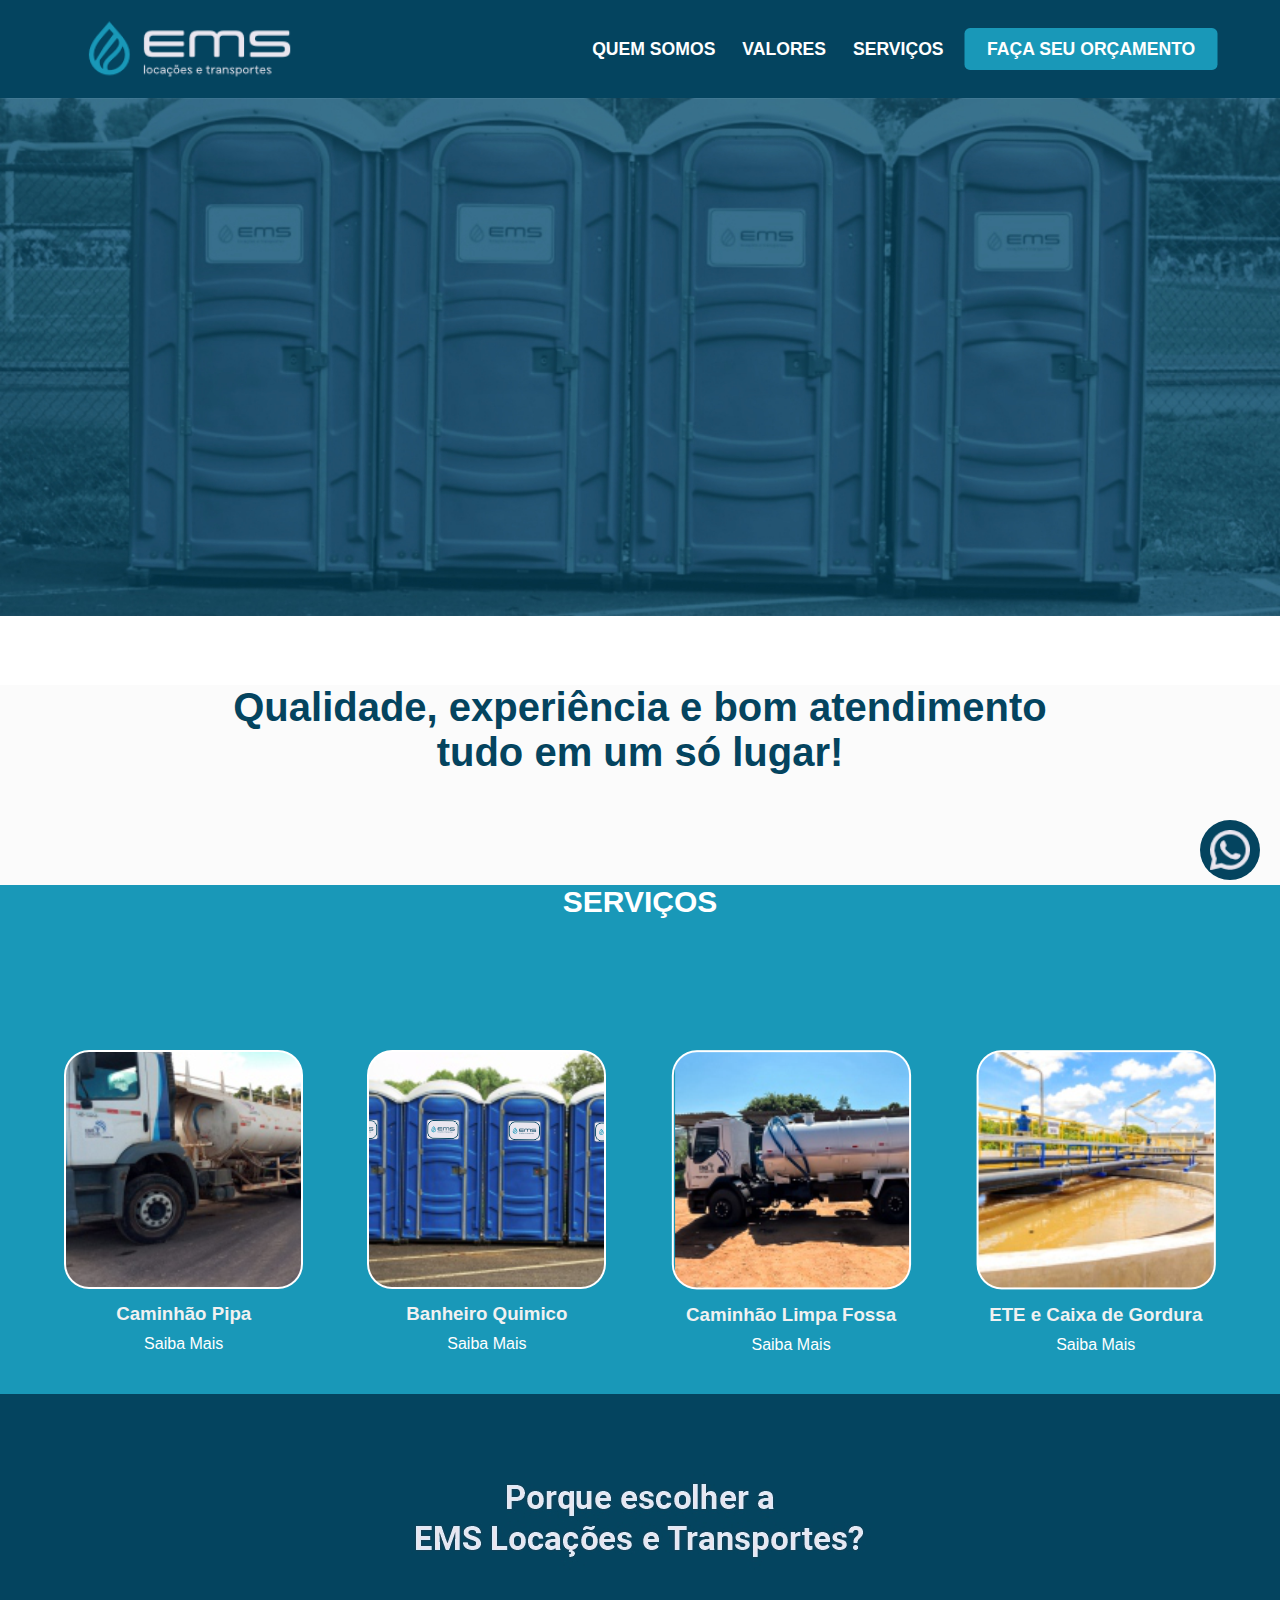
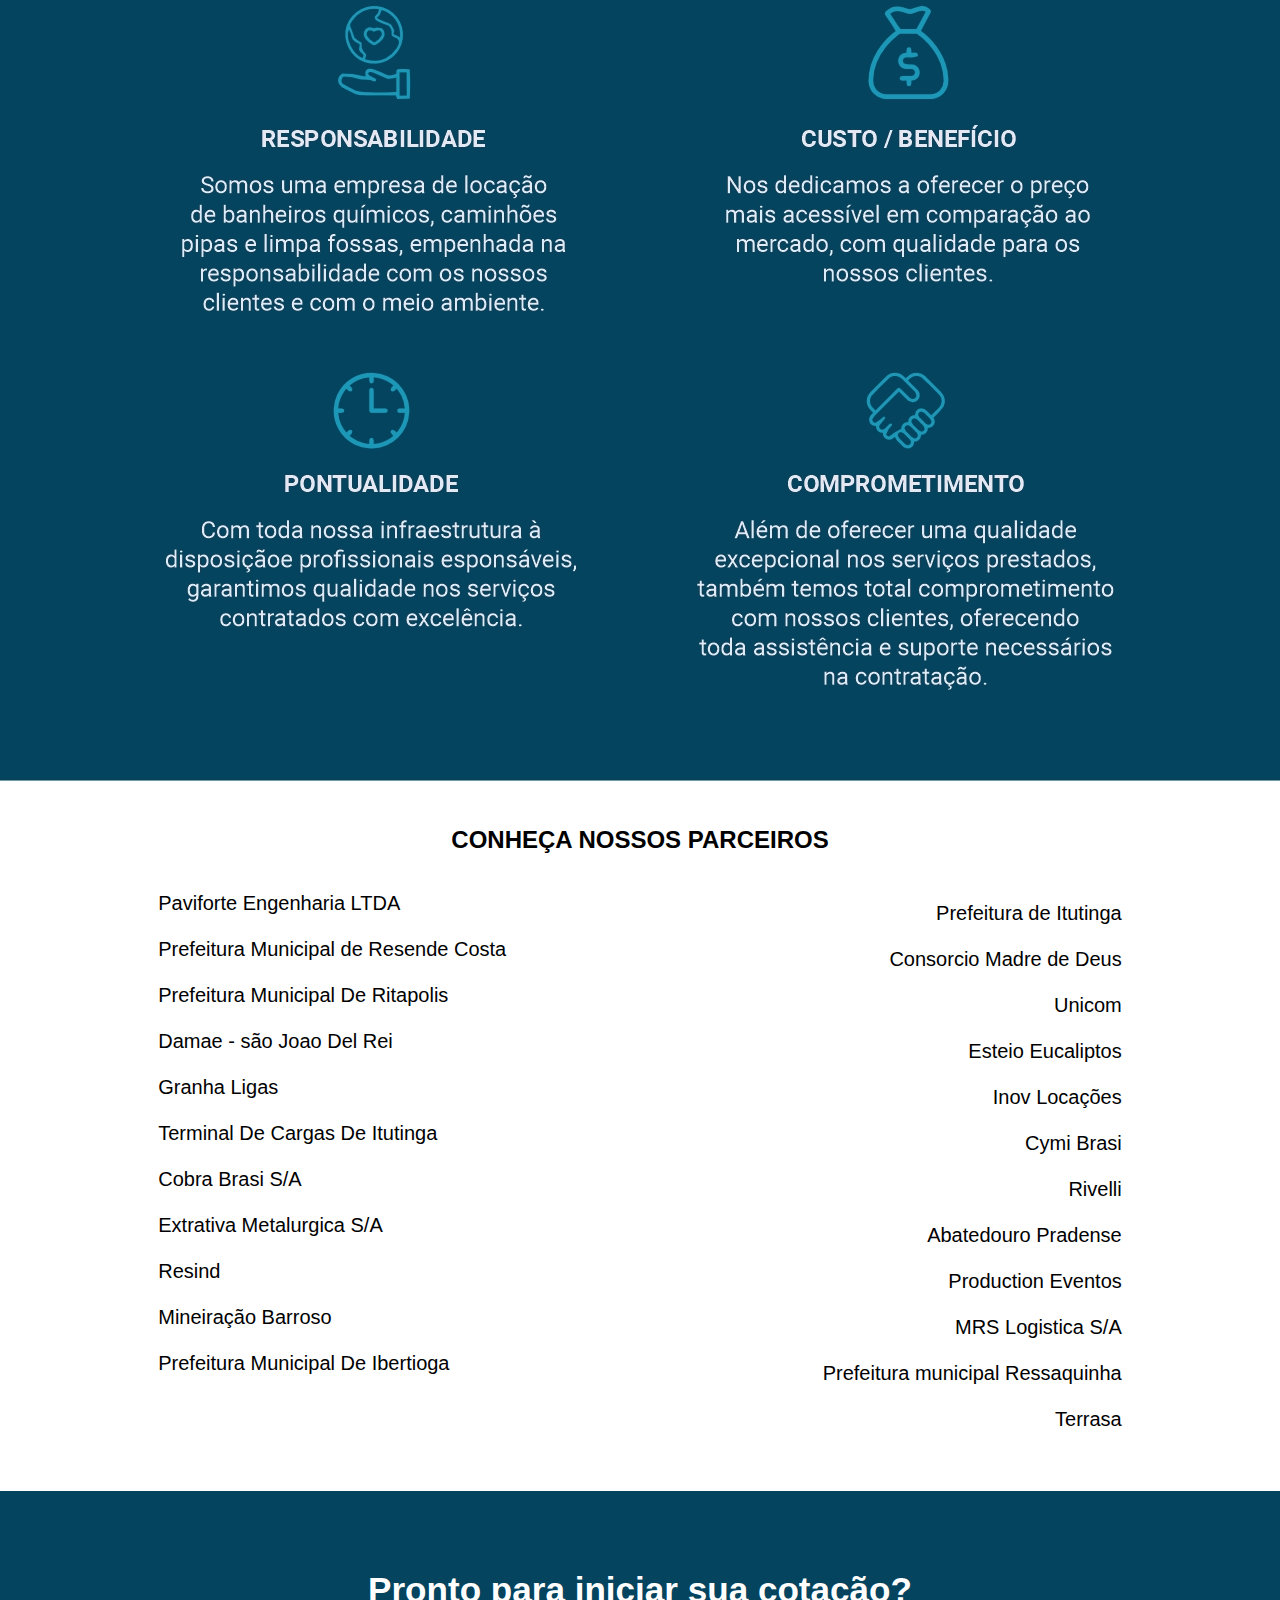
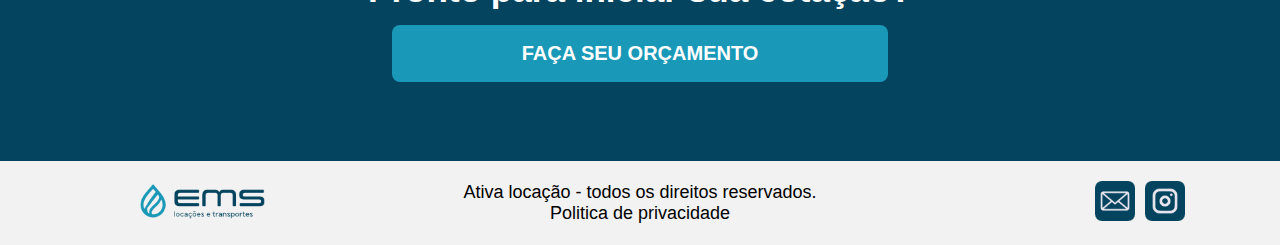
==== index.html @ a8e82fcf "commit de test" ====
<!DOCTYPE html>
<html lang="pt-BR">

<head>
    <meta charset="UTF-8">
    <meta http-equiv="X-UA-Compatible" content="IE=edge">
    <meta name="viewport" content="width=device-width, initial-scale=1.0">
    <link rel="stylesheet" href="./style.css">
    <link rel="preconnect" href="https://fonts.googleapis.com">
    <link rel="preconnect" href="https://fonts.gstatic.com" crossorigin>
    <link href="https://fonts.googleapis.com/css2?family=Comic+Neue:wght@300&family=Roboto:wght@300&display=swap"
        rel="stylesheet">
    <link rel="icon" href="/img/icons8-in-transit.gif" type="imagem/gif">




    <title>EMS Locações e Transportes</title>
</head>

<body>
    <header class="cabecalho">
        <img class="logo" src="./img/logo2.png" alt="logo">
        <nav>
            <a class="cabecalho-item" href="./quemsomos.html"> <strong>QUEM SOMOS</strong> </a>
            <a class="cabecalho-item" href="#seção3"> <strong> VALORES</strong></a>
            <a class="cabecalho-item" href="./servicos.html"> <strong> SERVIÇOS </strong></a>
            <a class="btn"
                href="https://api.whatsapp.com/send?phone=5532999061607&text=Olá Gostaria de solicitar um orçamento!">
                <strong>FAÇA SEU ORÇAMENTO </strong> </a>
        </nav>

    </header>
    <main class="corpo">
        <section>
            <div class="container5">
                <div class="image-wrapper">
                    <img src="./img/capa.jpg" alt="Imagem" />
                    <h2 id="animatedText" class="fadeInOut"> A responsabilidade ambiental que <br> você procura!</h2>

                </div>
            </div>
            <div class="container-text">
                <p class="centered-text"> <strong> Qualidade, experiência e bom atendimento <br> tudo em um só
                        lugar! </strong></p>

            </div>

        </section>

        <section>
            <div class="servicos">
                <h2>
                    SERVIÇOS
                </h2>
                <div class="image-container">
                    <div class="image-wrapper1">
                        <img src="./img/team-member/caminhao 4.png" alt="Imagem 1" />
                        <h3>Caminhão Pipa</h3>
                        <a class="pulsate" href="./servicos.html">Saiba Mais</a>
                    </div>
                    <div class="image-wrapper1">
                        <img src="./img/team-member/banheiro quimico3.png" alt="Imagem 2" />
                        <h3>Banheiro Quimico</h3>
                        <a class="pulsate" href="./servicos.html">Saiba Mais</a>
                    </div>
                    <div class="image-wrapper1">
                        <img src="./img/team-member/caminhao limpa fossa 3.png" alt="Imagem 3" />
                        <h3>Caminhão Limpa Fossa </h3>
                        <a class="pulsate" href="./servicos.html">Saiba Mais</a>
                    </div>
                    <div class="image-wrapper1">
                        <img src="./img/team-member/ete e caixa de gordura 4.png" alt="Imagem 4" />
                        <h3>ETE e Caixa de Gordura</h3>
                        <a class="pulsate" href="./servicos.html">Saiba Mais</a>
                    </div>
                </div>


        </section>

        <section>

            <div class="oi"></div>

            <div id="seção3" class="icons-3">
                <img src="./img/a (1).jpg" alt="">





            </div>





        </section>





        <section>
            <div class="name-par">
                <h2>CONHEÇA NOSSOS PARCEIROS <br><br></h2>
            </div>
            <div class="par">


                <ul>
                    <li>Paviforte Engenharia LTDA</li>
                    <br>
                    <li>Prefeitura Municipal de Resende Costa</li>
                    <br>
                    <li>Prefeitura Municipal De Ritapolis</li>
                    <br>
                    <li>Damae - são Joao Del Rei</li>
                    <br>
                    <li>Granha Ligas</li>
                    <br>

                    <li>Terminal De Cargas De Itutinga</li>
                    <br>

                    <li>Cobra Brasi S/A</li>
                    <br>

                    <li>Extrativa Metalurgica S/A</li>
                    <br>

                    <li>Resind</li>
                    <br>

                    <li>Mineiração Barroso</li>
                    <br>

                    <li>Prefeitura Municipal De Ibertioga</li>


                </ul>
                <div class="par1">
                    <ul>
                        <li>Prefeitura de Itutinga</li>
                        <br>

                        <li>Consorcio Madre de Deus </li>
                        <br>

                        <li>Unicom</li>
                        <br>

                        <li>Esteio Eucaliptos</li>
                        <br>

                        <li>Inov Locações</li>
                        <br>

                        <li>Cymi Brasi</li>
                        <br>

                        <li>Rivelli</li>
                        <br>

                        <li>Abatedouro Pradense</li>
                        <br>

                        <li>Production Eventos</li>
                        <br>

                        <li>MRS Logistica S/A</li>
                        <br>

                        <li>Prefeitura municipal Ressaquinha</li>
                        <br>

                        <li>Terrasa</li>
                    </ul>
                </div>

            </div>
        </section>
        <section>
            <div class="simu">
                <h3>Pronto para iniciar sua cotação?<br>
                    <a href="https://api.whatsapp.com/send?phone=5532999061607&text=Olá Gostaria de solicitar um orçamento!"
                        class="button1">FAÇA SEU ORÇAMENTO</a>
                </h3>
            </div>

        </section>

    </main>
    <footer>
        <div class="footer-left">
            <img src="./img/icone novo.png" alt="Ícone" class="footer-icon">
        </div>
        <div class="footer-middle">
            <p>Ativa locação - todos os direitos reservados. <br> Politica de privacidade</p>
        </div>
        <div class="footer-right">

            <a href="mailto:emslocacoesetransportes@gmail.com"><img src="./img/Icons/email icon.png" alt="email"
                    class="social-icon"></a>
            <a href="https://www.instagram.com/emslocacoes/"><img src="./img/Icons/instagram icon.png" alt="instagram"
                    class="social-icon"></a>
        </div>
        <div class="whatsapp-button">
            <a href="https://api.whatsapp.com/send?phone=5532999061607&text=Olá Gostaria de solicitar um orçamento!"
                target="_blank">
                <img src="./img/Icons/icone whatsss-2.png" alt="WhatsApp">
            </a>
        </div>

    </footer>

    <script src="./custom.js"></script>
</body>

</html>
---- style.css ----
.cabecalho-item {
    margin-left: 20px;
}

.cabecalho {
    transition: transform 0.3s ease;
}

.cabecalho:hover {
    transform: scale(1.1);
}

* {




    margin: 0;
    text-decoration: none;
    padding: 0;

}

.primeiro {
    margin: 0;
    border: none;
}

.container5 {

    position: relative;
}

.fadeInOut {
    opacity: 0;
    /* Começa com a opacidade zero */
    animation: fade 4s infinite;
    /* Aplica a animação "fade" com duração de 4 segundos */
}

@keyframes fade {

    0%,
    100% {
        opacity: 0;
    }

    /* Começa e termina com a opacidade zero */
    50% {
        opacity: 1;
    }

    /* Opacidade máxima no meio da animação */
}

.image-wrapper {
    position: relative;
    display: inline-block;
}

.fadeInOut {

    position: absolute;
    top: 50%;
    left: 50%;
    transform: translate(-50%, -50%);
    text-align: center;
    color: #fff;
    font-size: 60px;
    opacity: 0;
    /* Começa com a opacidade zero */
    animation: fade 4s infinite;

}



body {
    font-family: Arial, Helvetica, sans-serif;
    overflow-x: auto;

}

@media (max-width: 600px) {

    .corpo,
    .container-text {
        font-size: 10px;
        margin: auto;



    }
}







.cabecalho {

    display: flex;


    flex-direction: row;
    align-items: center;
    justify-content: space-around;
    background-color: rgb(4, 68, 95);
}


@media (max-width: 600px) {

    .cabecalho {
        float: none;
        flex-direction: column;
        justify-content: center;
        text-align: center;



    }
}

.cabecalho-item {
    color: white;
}


.btn {
    display: inline-block;
    padding: 10px 20px;
    background-color: #1998b8;
    color: #fff;
    border: none;
    border-radius: 5px;
    font-size: 16px;
    text-align: center;
    text-decoration: none;
    cursor: pointer;
    margin-left: 15px;
}

.btn:hover {
    background-color: #0056b3;
}

.logo {
    padding: 24px;
}

.container-text {
    border: none;
    font-size: 30px;


    color: rgb(0, 0, 0);
    height: 200px;
    background-color: #f1f1f1;
    text-align: center;
    background-color: rgb(251, 251, 251);


}

.centered-text {
    margin-top: 65px;
    color: rgb(4, 68, 95);
    font-size: 40px;
    margin-bottom: 65px;


}



/*aqui é o menu com os 4 itens*/


/*arrumar espaçamento entre a imagem e as divs*/
.servicos a {
    color: #fff;

}


.servicos h2 {

    font-size: 30px;
    color: white;
    text-align: center;
    padding-bottom: 30px;
    background-color: rgb(25, 152, 184);
    height: 15vh;

}

.image-container {

    color: white;
    display: flex;
    justify-content: space-evenly;
    margin-bottom: px;
    background-color: rgb(25, 152, 184);


}



.image-wrapper {

    text-align: center;
    width: 100%;
    height: 100%;


    object-fit: cover;
}



.image-wrapper img {

    width: 100%;
    height: auto;
}

.image-wrapper1 {
    text-align: center;
    margin-bottom: 40px;




    object-fit: cover;
}

.image-wrapper1 img {
    width: 100%;
    height: auto;
}

.image-wrapper1 h3 {
    color: #f1f1f1;
    margin: 10px 0;

}





.image-wrapper a {
    font-size: 10px;

    text-decoration: none;
    color: white;
}

/*parte do icones*/


.icons-3 {



    display: flex;

    justify-content: center;
    width: 100%;
    height: 100%;
    object-fit: cover;

}

@media (max-width: 600px) {
    .icons-3 {
        height: 24vh;
        text-align: center;
    }
}

/*lista */
.par {
    margin-top: 10px;
    display: flex;
    justify-content: space-around;
    margin-bottom: 30px;
    font-size: 20px;
    text-align: left;







}

.par1 {
    margin-top: 10px;
    display: flex;
    justify-content: space-around;
    margin-bottom: 30px;
    font-size: 20px;
    text-align: right;







}

.par li {
    list-style-type: none;
}

.name-par {
    margin-top: 45px;
    text-align: center;
    border-bottom: 30px;




}

.simu {
    font-size: 30px;
    color: white;
    display: flex;
    justify-content: center;
    align-items: center;
    height: 30vh;
    background-color: rgb(4, 68, 95);
    text-align: center;

}

@media (max-width: 600px) {
    .simu {
        flex-direction: column;
        margin-left: 20px;
        margin-right: 20px;
    }


}

.button1 {
    margin-top: 15px;
    display: inline-block;
    padding: 17px 130px;
    background-color: rgb(25, 152, 184);
    color: white;
    text-decoration: none;
    font-size: 20px;
    border-radius: 8px;


}


/*rodape e whatsapp*/
.whatsapp-button {
    position: fixed;
    bottom: 20px;
    right: 20px;
    z-index: 9999;
}

.whatsapp-button a {
    display: block;
    width: 60px;
    height: 60px;
    background-color: rgb(4, 68, 95);
    border-radius: 50%;
    text-align: center;
    padding: 10px;
    box-sizing: border-box;
}

.whatsapp-button img {
    width: 100%;
    height: 100%;
    object-fit: cover;
}

footer {
    display: flex;
    align-items: center;
    justify-content: center;
    background-color: #f2f2f2;
    padding: 20px;
}

.footer-left {
    flex: 1;
    align-items: center;
    margin-left: 120px;


}

.footer-middle {
    flex: 2;
    text-align: center;
    font-size: 18px;
    margin-right: 120px;
}

.footer-right {
    flex: 1;
    display: flex;
    justify-content: center;
}

.footer-icon {
    width: 50%;
    height: 50%;
}

.social-icon {
    width: 40px;
    height: 40px;
    margin-left: 10px;
}

@media (max-width: 600px) {
    .footer {
        flex-direction: column;
        margin-left: auto;
        margin-right: auto;
    }


}





/*pagina de serviços*/

.texto {
    width: 100%;
    height: 100%;
    object-fit: cover;
    margin-left: 130px;
}

.textoo {
    flex: 1;
    text-align: center;
    font-weight: 100;


}

.imagee {
    margin-left: 100px;
    margin-right: 100px;

}

.texto h2 {
    text-align: center;
    color: rgb(4, 68, 95);
}


@media only screen and (max-width: 768px) {
    .texto {
        max-width: 100%;
        height: auto;
    }
}

/*quem somos*/
.quem {
    margin-top: 50px;
    text-align: center;
    font-size: 24px;
    color: rgb(4, 68, 95);

}

@media (max-width: 600px) {

    .quem {
        font-size: 15px;
        margin: auto;



    }
}

.foto {
    width: auto;
    height: auto;
    text-align: center;
    margin-top: 30px;
}

@media (max-width: 600px) {

    .foto {}
}
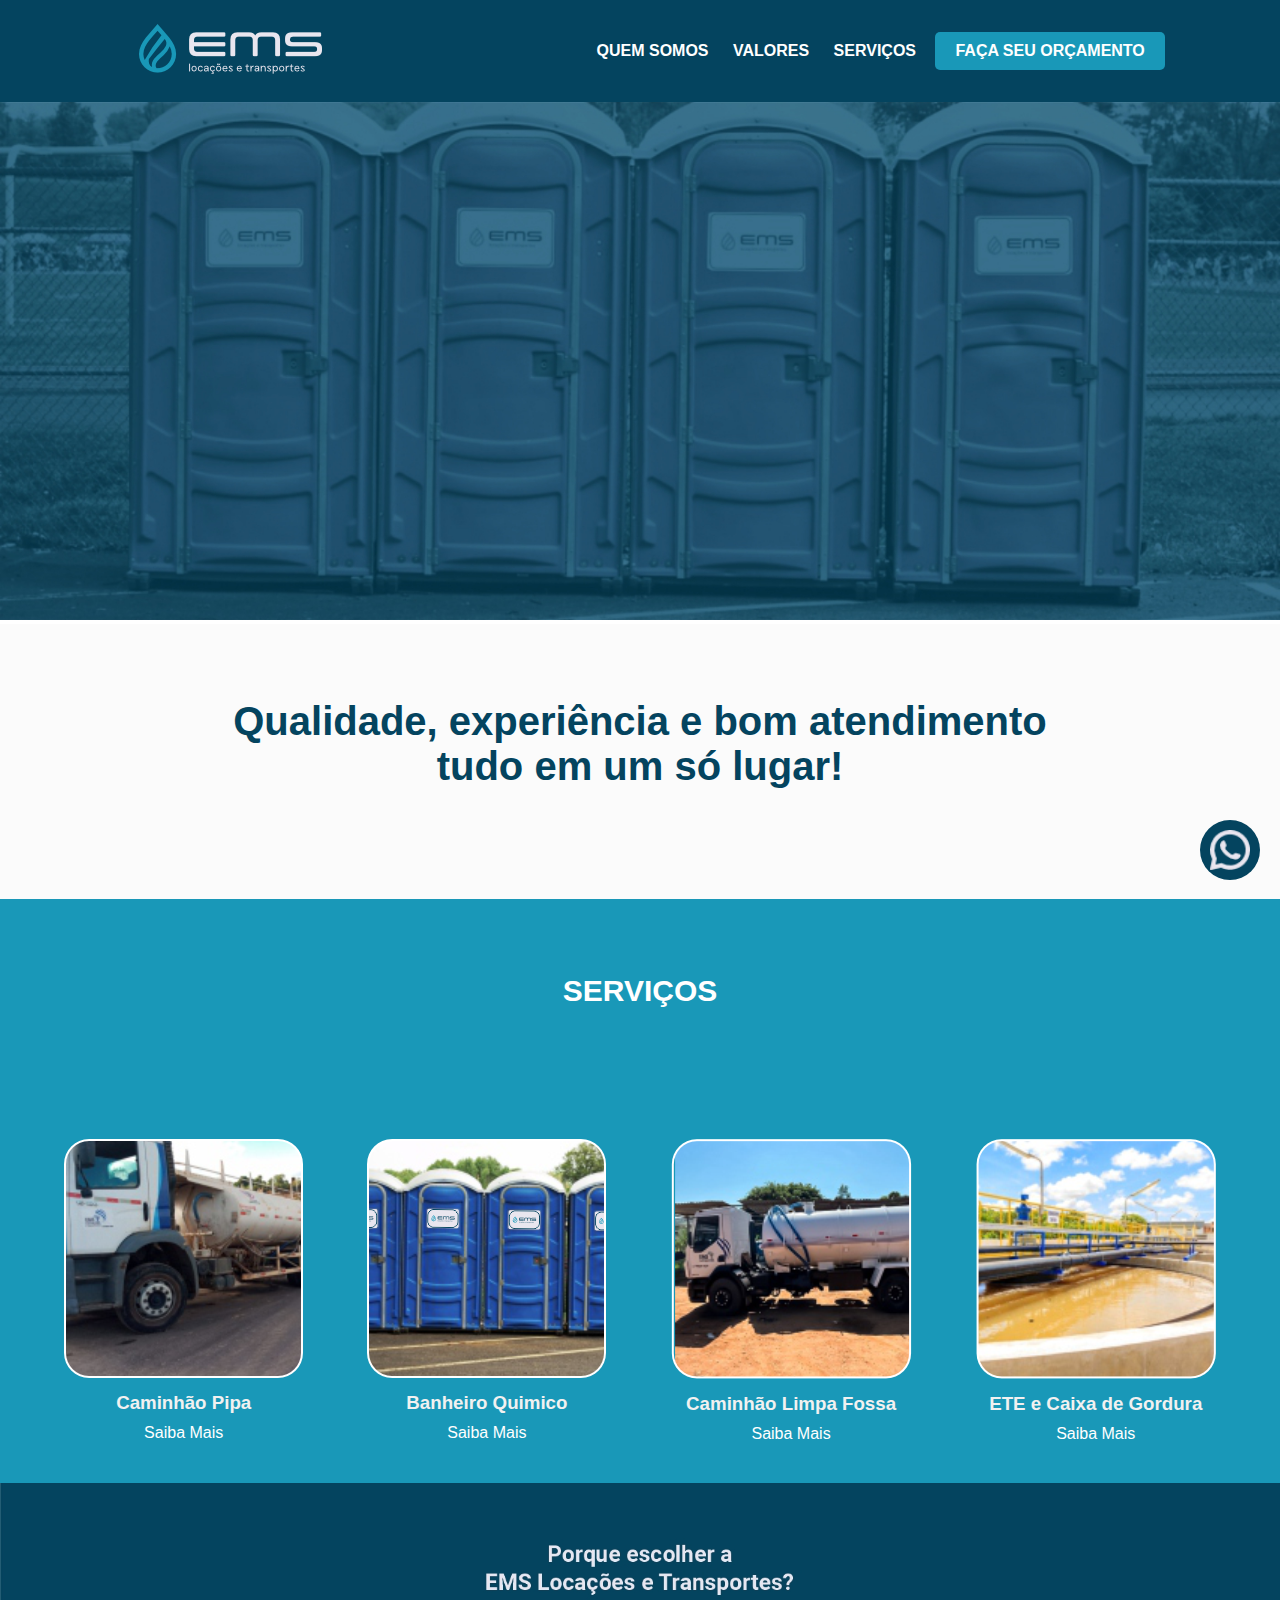
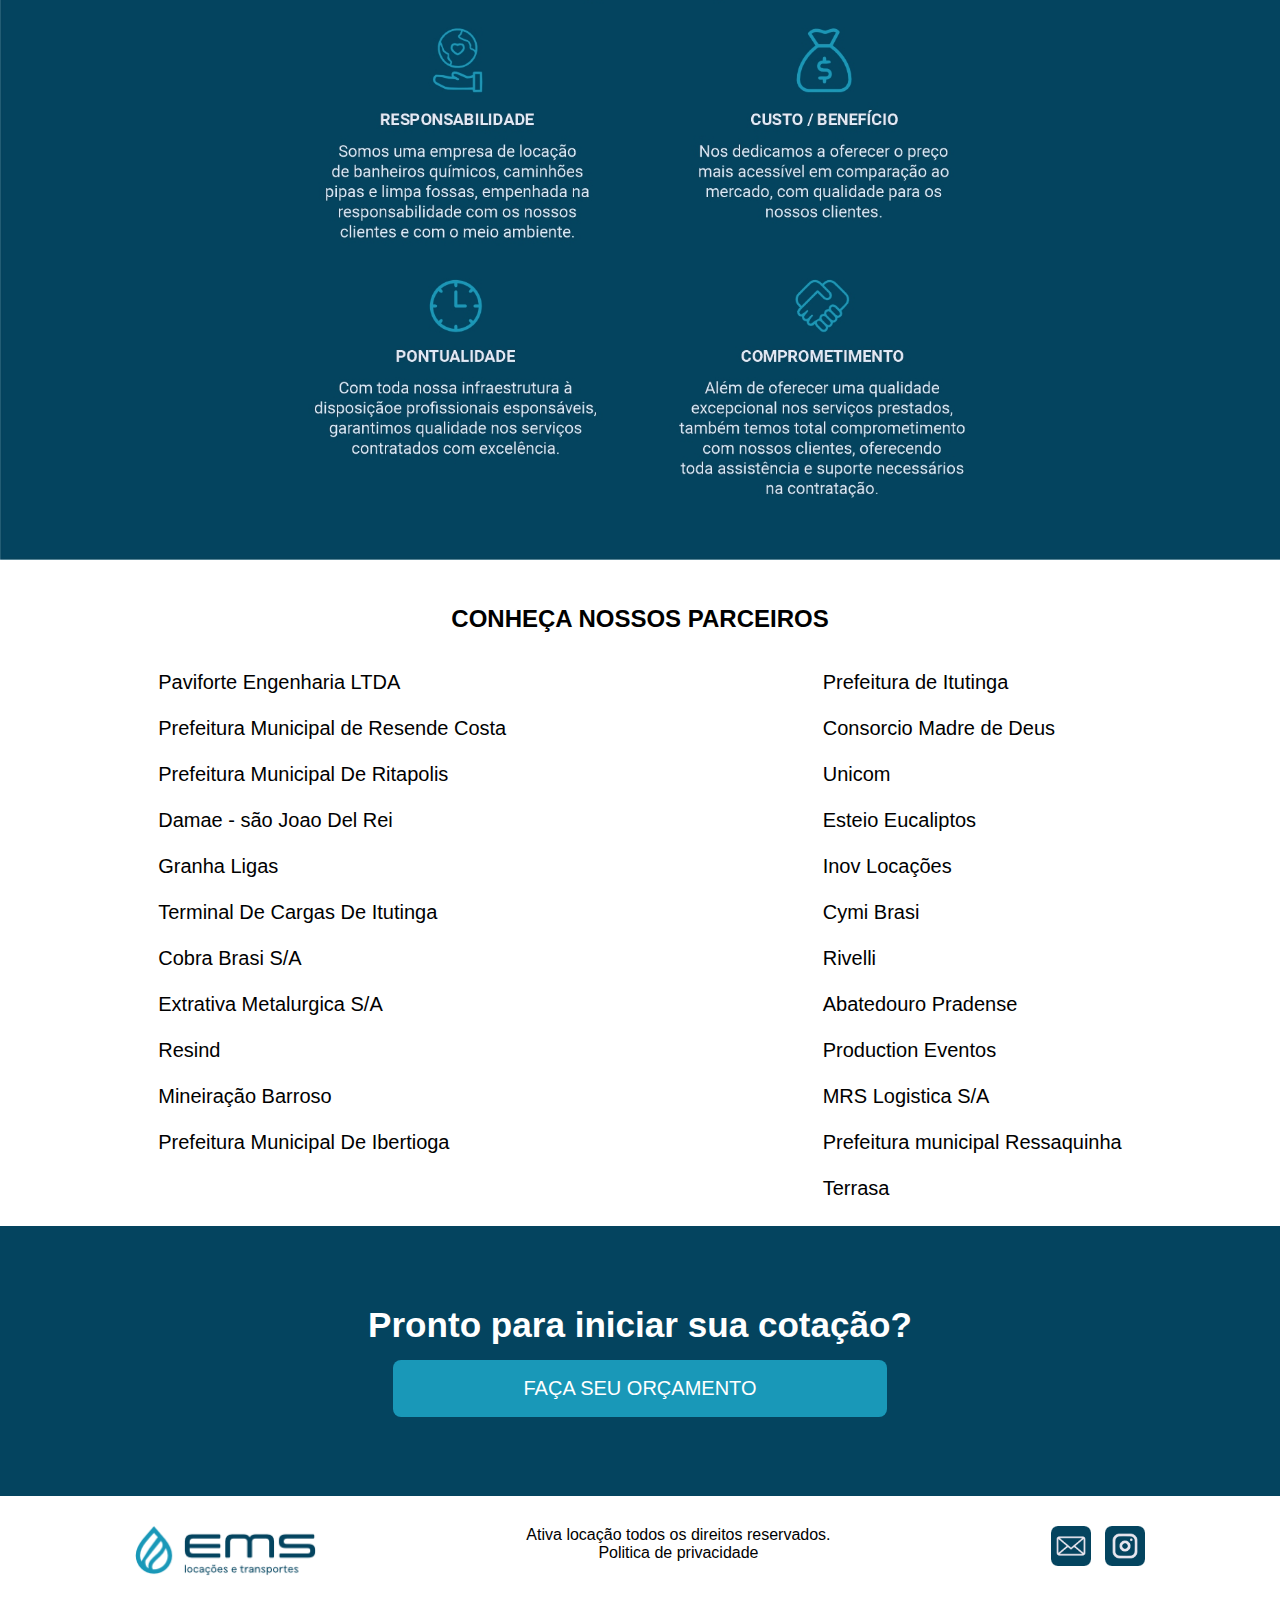
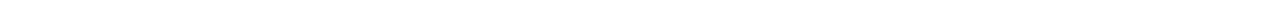
==== commit 1ff290c5: "feat: mobile and desktop refactor" ====
--- a/index.html
+++ b/index.html
@@ -6,27 +6,26 @@
     <meta http-equiv="X-UA-Compatible" content="IE=edge">
     <meta name="viewport" content="width=device-width, initial-scale=1.0">
     <link rel="stylesheet" href="./style.css">
+    <link rel="stylesheet" href="./reset.css">
     <link rel="preconnect" href="https://fonts.googleapis.com">
     <link rel="preconnect" href="https://fonts.gstatic.com" crossorigin>
     <link href="https://fonts.googleapis.com/css2?family=Comic+Neue:wght@300&family=Roboto:wght@300&display=swap"
         rel="stylesheet">
     <link rel="icon" href="/img/icons8-in-transit.gif" type="imagem/gif">
-
-
-
-
     <title>EMS Locações e Transportes</title>
 </head>
 
 <body>
     <header class="cabecalho">
-        <img class="logo" src="./img/logo2.png" alt="logo">
+        <a href="index.html">
+            <img class="logo" src="./img/logo2.png" alt="logo">
+        </a>
         <nav>
             <a class="cabecalho-item" href="./quemsomos.html"> <strong>QUEM SOMOS</strong> </a>
             <a class="cabecalho-item" href="#seção3"> <strong> VALORES</strong></a>
             <a class="cabecalho-item" href="./servicos.html"> <strong> SERVIÇOS </strong></a>
             <a class="btn"
-                href="https://api.whatsapp.com/send?phone=5532999061607&text=Olá Gostaria de solicitar um orçamento!">
+                href="https://api.whatsapp.com/send?phone=5532999061607&text=Olá Gostaria de solicitar um orçamento!" target="_blank">
                 <strong>FAÇA SEU ORÇAMENTO </strong> </a>
         </nav>
 
@@ -36,16 +35,12 @@
             <div class="container5">
                 <div class="image-wrapper">
                     <img src="./img/capa.jpg" alt="Imagem" />
-                    <h2 id="animatedText" class="fadeInOut"> A responsabilidade ambiental que <br> você procura!</h2>
-
+                    <h2 id="animatedText" class="fadeInOut"> A responsabilidade ambiental que você procura!</h2>
                 </div>
             </div>
             <div class="container-text">
-                <p class="centered-text"> <strong> Qualidade, experiência e bom atendimento <br> tudo em um só
-                        lugar! </strong></p>
-
-            </div>
-
+                <p class="centered-text"> <strong> Qualidade, experiência e bom atendimento <br> tudo em um só lugar! </strong></p>
+            </div>
         </section>
 
         <section>
@@ -80,28 +75,12 @@
         </section>
 
         <section>
-
             <div class="oi"></div>
 
             <div id="seção3" class="icons-3">
-                <img src="./img/a (1).jpg" alt="">
-
-
-
-
-
-            </div>
-
-
-
-
-
-        </section>
-
-
-
-
-
+                <img src="./img/a (1).jpg" width="100%" alt="">
+            </div>
+        </section>
         <section>
             <div class="name-par">
                 <h2>CONHEÇA NOSSOS PARCEIROS <br><br></h2>
@@ -140,72 +119,90 @@
 
 
                 </ul>
-                <div class="par1">
-                    <ul>
-                        <li>Prefeitura de Itutinga</li>
-                        <br>
-
-                        <li>Consorcio Madre de Deus </li>
-                        <br>
-
-                        <li>Unicom</li>
-                        <br>
-
-                        <li>Esteio Eucaliptos</li>
-                        <br>
-
-                        <li>Inov Locações</li>
-                        <br>
-
-                        <li>Cymi Brasi</li>
-                        <br>
-
-                        <li>Rivelli</li>
-                        <br>
-
-                        <li>Abatedouro Pradense</li>
-                        <br>
-
-                        <li>Production Eventos</li>
-                        <br>
-
-                        <li>MRS Logistica S/A</li>
-                        <br>
-
-                        <li>Prefeitura municipal Ressaquinha</li>
-                        <br>
-
-                        <li>Terrasa</li>
-                    </ul>
-                </div>
+                
+                <ul>
+                    <li>Prefeitura de Itutinga</li>
+                    <br>
+
+                    <li>Consorcio Madre de Deus </li>
+                    <br>
+
+                    <li>Unicom</li>
+                    <br>
+
+                    <li>Esteio Eucaliptos</li>
+                    <br>
+
+                    <li>Inov Locações</li>
+                    <br>
+
+                    <li>Cymi Brasi</li>
+                    <br>
+
+                    <li>Rivelli</li>
+                    <br>
+
+                    <li>Abatedouro Pradense</li>
+                    <br>
+
+                    <li>Production Eventos</li>
+                    <br>
+
+                    <li>MRS Logistica S/A</li>
+                    <br>
+
+                    <li>Prefeitura municipal Ressaquinha</li>
+                    <br>
+
+                    <li>Terrasa</li>
+                </ul>
+               
 
             </div>
         </section>
         <section>
             <div class="simu">
-                <h3>Pronto para iniciar sua cotação?<br>
-                    <a href="https://api.whatsapp.com/send?phone=5532999061607&text=Olá Gostaria de solicitar um orçamento!"
+                <h3>Pronto para iniciar sua cotação?</h3>
+                <a href="https://api.whatsapp.com/send?phone=5532999061607&text=Olá Gostaria de solicitar um orçamento!"
                         class="button1">FAÇA SEU ORÇAMENTO</a>
-                </h3>
             </div>
 
         </section>
 
     </main>
     <footer>
-        <div class="footer-left">
-            <img src="./img/icone novo.png" alt="Ícone" class="footer-icon">
+        <div class="footer-mobile">
+            <div class="container-mobile">
+                <div class="footer-left">
+                    <img src="./img/icone-novo.png" alt="Ícone" class="footer-icon">
+                </div>
+                <div class="footer-right">
+                    <a href="mailto:emslocacoesetransportes@gmail.com" target="_blank"><img src="./img/Icons/email icon.png" alt="email"
+                            class="social-icon"></a>
+                    <a href="https://www.instagram.com/emslocacoes/" target="_blank" ><img src="./img/Icons/instagram icon.png" alt="instagram"
+                            class="social-icon"></a>
+                </div>
+            </div>
+            <div>
+                <p>Ativa locação todos os direitos reservados. <br> Politica de privacidade</p>
+            </div>
         </div>
-        <div class="footer-middle">
-            <p>Ativa locação - todos os direitos reservados. <br> Politica de privacidade</p>
+
+        <div class="footer-desktop">
+            <div>
+                <img src="./img/icone-novo.png" alt="Ícone" class="footer-icon">
+            </div>
+            <div>
+                <p>Ativa locação todos os direitos reservados. <br> Politica de privacidade</p>
+            </div>
+            <div class="footer-right">
+                <a href="mailto:emslocacoesetransportes@gmail.com" target="_blank"><img src="./img/Icons/email icon.png" alt="email"
+                        class="social-icon"></a>
+                <a href="https://www.instagram.com/emslocacoes/" target="_blank" ><img src="./img/Icons/instagram icon.png" alt="instagram"
+                        class="social-icon"></a>
+            </div>
         </div>
-        <div class="footer-right">
-
-            <a href="mailto:emslocacoesetransportes@gmail.com"><img src="./img/Icons/email icon.png" alt="email"
-                    class="social-icon"></a>
-            <a href="https://www.instagram.com/emslocacoes/"><img src="./img/Icons/instagram icon.png" alt="instagram"
-                    class="social-icon"></a>
-        </div>
+      
         <div class="whatsapp-button">
             <a href="https://api.whatsapp.com/send?phone=5532999061607&text=Olá Gostaria de solicitar um orçamento!"
                 target="_blank">
--- a/style.css
+++ b/style.css
@@ -1,514 +1,438 @@
 .cabecalho-item {
-    margin-left: 20px;
+  margin-left: 20px;
+}
+
+* {
+  margin: 0;
+  text-decoration: none;
+  padding: 0;
+}
+
+.primeiro {
+  margin: 0;
+  border: none;
+}
+
+.container5 {
+  position: relative;
+}
+
+.fadeInOut {
+  opacity: 0;
+  /* Começa com a opacidade zero */
+  animation: fade 4s infinite;
+  /* Aplica a animação "fade" com duração de 4 segundos */
+}
+
+@keyframes fade {
+  0%,
+  100% {
+    opacity: 0;
+  }
+
+  /* Começa e termina com a opacidade zero */
+  50% {
+    opacity: 1;
+  }
+
+  /* Opacidade máxima no meio da animação */
+}
+
+.image-wrapper {
+  position: relative;
+  display: inline-block;
+}
+
+.cabecalho nav a:hover {
+  opacity: 0.5;
+}
+
+.fadeInOut {
+  position: absolute;
+  top: 50%;
+  left: 50%;
+  transform: translate(-50%, -50%);
+  text-align: center;
+  color: #fff;
+  font-size: 60px;
+  opacity: 0;
+  /* Começa com a opacidade zero */
+  animation: fade 4s infinite;
+}
+
+body {
+  font-family: Arial, Helvetica, sans-serif;
+  overflow-x: auto;
+}
+
+@media (max-width: 600px) {
+  .corpo,
+  .container-text {
+    font-size: 10px;
+    margin: auto;
+  }
 }
 
 .cabecalho {
-    transition: transform 0.3s ease;
-}
-
-.cabecalho:hover {
-    transform: scale(1.1);
-}
-
-* {
-
-
-
-
-    margin: 0;
-    text-decoration: none;
-    padding: 0;
-
-}
-
-.primeiro {
-    margin: 0;
-    border: none;
-}
-
-.container5 {
-
-    position: relative;
-}
-
-.fadeInOut {
-    opacity: 0;
-    /* Começa com a opacidade zero */
-    animation: fade 4s infinite;
-    /* Aplica a animação "fade" com duração de 4 segundos */
-}
-
-@keyframes fade {
-
-    0%,
-    100% {
-        opacity: 0;
-    }
-
-    /* Começa e termina com a opacidade zero */
-    50% {
-        opacity: 1;
-    }
-
-    /* Opacidade máxima no meio da animação */
+  display: flex;
+
+  flex-direction: row;
+  align-items: center;
+  justify-content: space-around;
+  background-color: rgb(4, 68, 95);
+}
+
+@media (max-width: 600px) {
+  .cabecalho {
+    float: none;
+    flex-direction: column;
+    justify-content: center;
+    text-align: center;
+  }
+}
+
+.cabecalho-item {
+  color: white;
+}
+
+.btn {
+  display: inline-block;
+  padding: 10px 20px;
+  background-color: #1998b8;
+  color: #fff;
+  border: none;
+  border-radius: 5px;
+  font-size: 16px;
+  text-align: center;
+  text-decoration: none;
+  cursor: pointer;
+  margin-left: 15px;
+}
+
+.btn:hover {
+  background-color: #0056b3;
+}
+
+.logo {
+  padding: 24px;
+}
+
+.container-text {
+  border: none;
+  font-size: 30px;
+
+  color: rgb(0, 0, 0);
+  height: 200px;
+  background-color: #f1f1f1;
+  text-align: center;
+  background-color: rgb(251, 251, 251);
+  padding-top: 75px;
+}
+
+.centered-text {
+  color: rgb(4, 68, 95);
+  font-size: 40px;
+  margin-bottom: 65px;
+}
+
+/*aqui é o menu com os 4 itens*/
+
+/*arrumar espaçamento entre a imagem e as divs*/
+.servicos {
+  background-color: rgb(25, 152, 184);
+}
+
+.servicos a {
+  color: #fff;
+}
+
+.servicos h2 {
+  font-size: 30px;
+  color: white;
+  text-align: center;
+  padding-bottom: 30px;
+  height: 15vh;
+  padding-top: 75px;
+}
+
+.image-container {
+  color: white;
+  display: flex;
+  justify-content: space-evenly;
+  margin-bottom: px;
+  background-color: rgb(25, 152, 184);
 }
 
 .image-wrapper {
-    position: relative;
-    display: inline-block;
-}
-
-.fadeInOut {
-
-    position: absolute;
-    top: 50%;
-    left: 50%;
-    transform: translate(-50%, -50%);
+  text-align: center;
+  width: 100%;
+  height: 100%;
+
+  object-fit: cover;
+}
+
+.image-wrapper img {
+  width: 100%;
+  height: auto;
+}
+
+.image-wrapper1 {
+  text-align: center;
+  margin-bottom: 40px;
+
+  object-fit: cover;
+}
+
+.image-wrapper1 img {
+  width: 100%;
+  height: auto;
+}
+
+.image-wrapper1 h3 {
+  color: #f1f1f1;
+  margin: 10px 0;
+}
+
+.image-wrapper a {
+  font-size: 10px;
+
+  text-decoration: none;
+  color: white;
+}
+
+/*parte do icones*/
+
+.icons-3 {
+  display: flex;
+
+  justify-content: center;
+  width: 100%;
+  height: 100%;
+  object-fit: cover;
+}
+
+@media (max-width: 600px) {
+  .icons-3 {
+    height: 24vh;
     text-align: center;
-    color: #fff;
-    font-size: 60px;
-    opacity: 0;
-    /* Começa com a opacidade zero */
-    animation: fade 4s infinite;
-
-}
-
-
-
-body {
-    font-family: Arial, Helvetica, sans-serif;
-    overflow-x: auto;
-
-}
-
-@media (max-width: 600px) {
-
-    .corpo,
-    .container-text {
-        font-size: 10px;
-        margin: auto;
-
-
-
-    }
-}
-
-
-
-
-
-
-
-.cabecalho {
-
-    display: flex;
-
-
-    flex-direction: row;
-    align-items: center;
-    justify-content: space-around;
-    background-color: rgb(4, 68, 95);
-}
-
-
-@media (max-width: 600px) {
-
-    .cabecalho {
-        float: none;
-        flex-direction: column;
-        justify-content: center;
-        text-align: center;
-
-
-
-    }
-}
-
-.cabecalho-item {
-    color: white;
-}
-
-
-.btn {
-    display: inline-block;
-    padding: 10px 20px;
-    background-color: #1998b8;
-    color: #fff;
-    border: none;
-    border-radius: 5px;
-    font-size: 16px;
-    text-align: center;
-    text-decoration: none;
-    cursor: pointer;
-    margin-left: 15px;
-}
-
-.btn:hover {
-    background-color: #0056b3;
-}
-
-.logo {
-    padding: 24px;
-}
-
-.container-text {
-    border: none;
-    font-size: 30px;
-
-
-    color: rgb(0, 0, 0);
-    height: 200px;
-    background-color: #f1f1f1;
-    text-align: center;
-    background-color: rgb(251, 251, 251);
-
-
-}
-
-.centered-text {
-    margin-top: 65px;
-    color: rgb(4, 68, 95);
-    font-size: 40px;
-    margin-bottom: 65px;
-
-
-}
-
-
-
-/*aqui é o menu com os 4 itens*/
-
-
-/*arrumar espaçamento entre a imagem e as divs*/
-.servicos a {
-    color: #fff;
-
-}
-
-
-.servicos h2 {
-
-    font-size: 30px;
-    color: white;
-    text-align: center;
-    padding-bottom: 30px;
-    background-color: rgb(25, 152, 184);
-    height: 15vh;
-
-}
-
-.image-container {
-
-    color: white;
-    display: flex;
-    justify-content: space-evenly;
-    margin-bottom: px;
-    background-color: rgb(25, 152, 184);
-
-
-}
-
-
-
-.image-wrapper {
-
-    text-align: center;
-    width: 100%;
-    height: 100%;
-
-
-    object-fit: cover;
-}
-
-
-
-.image-wrapper img {
-
-    width: 100%;
-    height: auto;
-}
-
-.image-wrapper1 {
-    text-align: center;
-    margin-bottom: 40px;
-
-
-
-
-    object-fit: cover;
-}
-
-.image-wrapper1 img {
-    width: 100%;
-    height: auto;
-}
-
-.image-wrapper1 h3 {
-    color: #f1f1f1;
-    margin: 10px 0;
-
-}
-
-
-
-
-
-.image-wrapper a {
-    font-size: 10px;
-
-    text-decoration: none;
-    color: white;
-}
-
-/*parte do icones*/
-
-
-.icons-3 {
-
-
-
-    display: flex;
-
-    justify-content: center;
-    width: 100%;
-    height: 100%;
-    object-fit: cover;
-
-}
-
-@media (max-width: 600px) {
-    .icons-3 {
-        height: 24vh;
-        text-align: center;
-    }
+  }
 }
 
 /*lista */
 .par {
-    margin-top: 10px;
-    display: flex;
-    justify-content: space-around;
-    margin-bottom: 30px;
-    font-size: 20px;
-    text-align: left;
-
-
-
-
-
-
-
+  margin-top: 10px;
+  display: flex;
+  justify-content: space-around;
+  margin-bottom: 30px;
+  font-size: 20px;
+  text-align: left;
 }
 
 .par1 {
-    margin-top: 10px;
-    display: flex;
-    justify-content: space-around;
-    margin-bottom: 30px;
-    font-size: 20px;
-    text-align: right;
-
-
-
-
-
-
-
+  margin-top: 10px;
+  display: flex;
+  justify-content: space-around;
+  margin-bottom: 30px;
+  font-size: 20px;
+  text-align: right;
 }
 
 .par li {
-    list-style-type: none;
+  list-style-type: none;
 }
 
 .name-par {
-    margin-top: 45px;
-    text-align: center;
-    border-bottom: 30px;
-
-
-
-
+  margin-top: 45px;
+  text-align: center;
+  border-bottom: 30px;
 }
 
 .simu {
-    font-size: 30px;
-    color: white;
-    display: flex;
-    justify-content: center;
-    align-items: center;
-    height: 30vh;
-    background-color: rgb(4, 68, 95);
-    text-align: center;
-
-}
-
-@media (max-width: 600px) {
-    .simu {
-        flex-direction: column;
-        margin-left: 20px;
-        margin-right: 20px;
-    }
-
-
+  font-size: 30px;
+  color: white;
+  justify-content: center;
+  align-items: center;
+  height: 30vh;
+  background-color: rgb(4, 68, 95);
+  text-align: center;
+  display: flex;
+  flex-direction: column;
+  margin-top: -4px;
 }
 
 .button1 {
-    margin-top: 15px;
-    display: inline-block;
-    padding: 17px 130px;
-    background-color: rgb(25, 152, 184);
-    color: white;
-    text-decoration: none;
-    font-size: 20px;
-    border-radius: 8px;
-
-
-}
-
+  margin-top: 15px;
+  display: inline-block;
+  padding: 17px 130px;
+  background-color: rgb(25, 152, 184);
+  color: white;
+  text-decoration: none;
+  font-size: 20px;
+  border-radius: 8px;
+}
 
 /*rodape e whatsapp*/
 .whatsapp-button {
-    position: fixed;
-    bottom: 20px;
-    right: 20px;
-    z-index: 9999;
+  position: fixed;
+  bottom: 20px;
+  right: 20px;
+  z-index: 9999;
 }
 
 .whatsapp-button a {
-    display: block;
-    width: 60px;
-    height: 60px;
-    background-color: rgb(4, 68, 95);
-    border-radius: 50%;
-    text-align: center;
-    padding: 10px;
-    box-sizing: border-box;
+  display: block;
+  width: 60px;
+  height: 60px;
+  background-color: rgb(4, 68, 95);
+  border-radius: 50%;
+  text-align: center;
+  padding: 10px;
+  box-sizing: border-box;
 }
 
 .whatsapp-button img {
-    width: 100%;
-    height: 100%;
-    object-fit: cover;
-}
-
-footer {
-    display: flex;
-    align-items: center;
-    justify-content: center;
-    background-color: #f2f2f2;
-    padding: 20px;
-}
-
-.footer-left {
-    flex: 1;
-    align-items: center;
-    margin-left: 120px;
-
-
-}
-
-.footer-middle {
-    flex: 2;
-    text-align: center;
-    font-size: 18px;
-    margin-right: 120px;
-}
-
-.footer-right {
-    flex: 1;
-    display: flex;
-    justify-content: center;
+  width: 100%;
+  height: 100%;
+  object-fit: cover;
 }
 
 .footer-icon {
-    width: 50%;
-    height: 50%;
+  height: 50px;
 }
 
 .social-icon {
-    width: 40px;
-    height: 40px;
-    margin-left: 10px;
-}
-
-@media (max-width: 600px) {
-    .footer {
-        flex-direction: column;
-        margin-left: auto;
-        margin-right: auto;
-    }
-
-
-}
-
-
-
-
+  width: 40px;
+  height: 40px;
+  margin-left: 10px;
+}
 
 /*pagina de serviços*/
 
 .texto {
-    width: 100%;
-    height: 100%;
-    object-fit: cover;
-    margin-left: 130px;
+  width: 100%;
+  height: 100%;
+  object-fit: cover;
+  text-align: center;
 }
 
 .textoo {
-    flex: 1;
-    text-align: center;
-    font-weight: 100;
-
-
+  flex: 1;
+  text-align: center;
+  font-weight: 100;
 }
 
 .imagee {
-    margin-left: 100px;
-    margin-right: 100px;
-
+  margin-left: 100px;
+  margin-right: 100px;
 }
 
 .texto h2 {
-    text-align: center;
-    color: rgb(4, 68, 95);
-}
-
+  text-align: center;
+  color: rgb(4, 68, 95);
+}
 
 @media only screen and (max-width: 768px) {
-    .texto {
-        max-width: 100%;
-        height: auto;
-    }
+  .texto {
+    max-width: 100%;
+    height: auto;
+  }
 }
 
 /*quem somos*/
 .quem {
-    margin-top: 50px;
+  margin-top: 50px;
+  text-align: center;
+  font-size: 24px;
+  color: rgb(4, 68, 95);
+}
+
+@media (max-width: 600px) {
+  .quem {
+    font-size: 18px;
+    margin: auto;
+    line-height: 30px;
+    padding: 30px 30px;
+  }
+}
+
+.foto {
+  width: auto;
+  height: auto;
+  text-align: center;
+  margin-top: 30px;
+}
+
+@media (max-width: 600px) {
+  .foto img {
+    width: 100%;
+  }
+}
+
+.footer-desktop {
+  display: flex;
+  justify-content: space-around;
+  padding: 30px;
+  box-sizing: border-box;
+  text-align: center;
+}
+
+.footer-mobile {
+  display: none;
+}
+
+@media (min-width: 200px) and (max-width: 800px) {
+  .btn {
+    margin-top: 20px;
+    margin-bottom: 20px;
+  }
+  #animatedText {
+    display: none;
+  }
+  .centered-text {
+    margin-top: 0;
+    font-size: 30px;
+    margin-bottom: 0;
+    padding-top: 40px;
+  }
+  .servicos {
+    padding-top: 30px;
+  }
+  .par {
+    padding: 10px 20px;
+    font-size: 12px;
+  }
+  .servicos h2 {
+    padding-top: 0;
+    padding-bottom: 0;
+  }
+
+  .simu h3 {
+    font-size: 20px;
+  }
+  .button1 {
+    padding: 17px 30px;
+  }
+  .footer-desktop {
+    display: none;
+  }
+
+  .footer-mobile {
+    display: block;
+  }
+  .footer-left {
+    margin-left: 0;
+  }
+  .footer-mobile p {
+    margin-top: 35px;
     text-align: center;
-    font-size: 24px;
-    color: rgb(4, 68, 95);
-
-}
-
-@media (max-width: 600px) {
-
-    .quem {
-        font-size: 15px;
-        margin: auto;
-
-
-
-    }
-}
-
-.foto {
-    width: auto;
-    height: auto;
-    text-align: center;
-    margin-top: 30px;
-}
-
-@media (max-width: 600px) {
-
-    .foto {}
-}+    margin-bottom: 75px;
+  }
+  .container-mobile {
+    display: flex;
+    justify-content: space-between;
+    margin: 40px 20px;
+  }
+  #img-servico {
+    width: 100%;
+  }
+}
